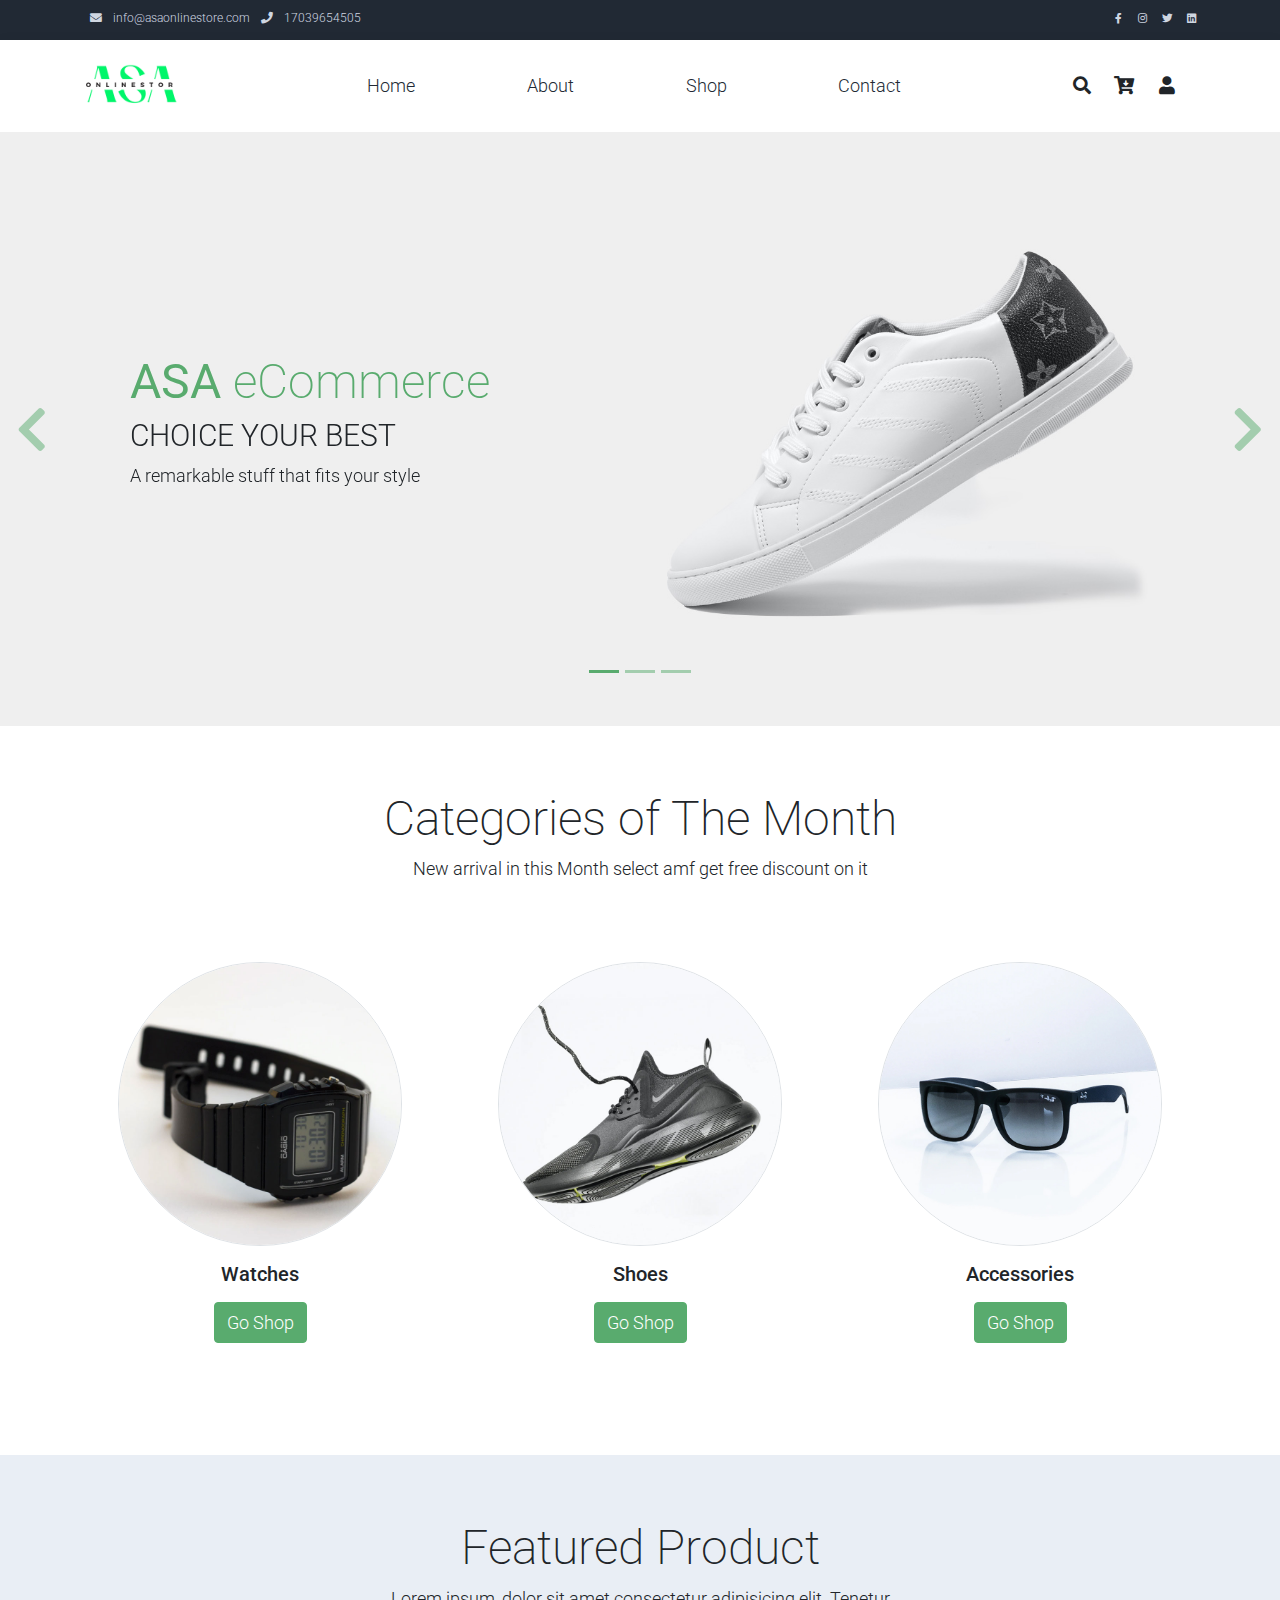
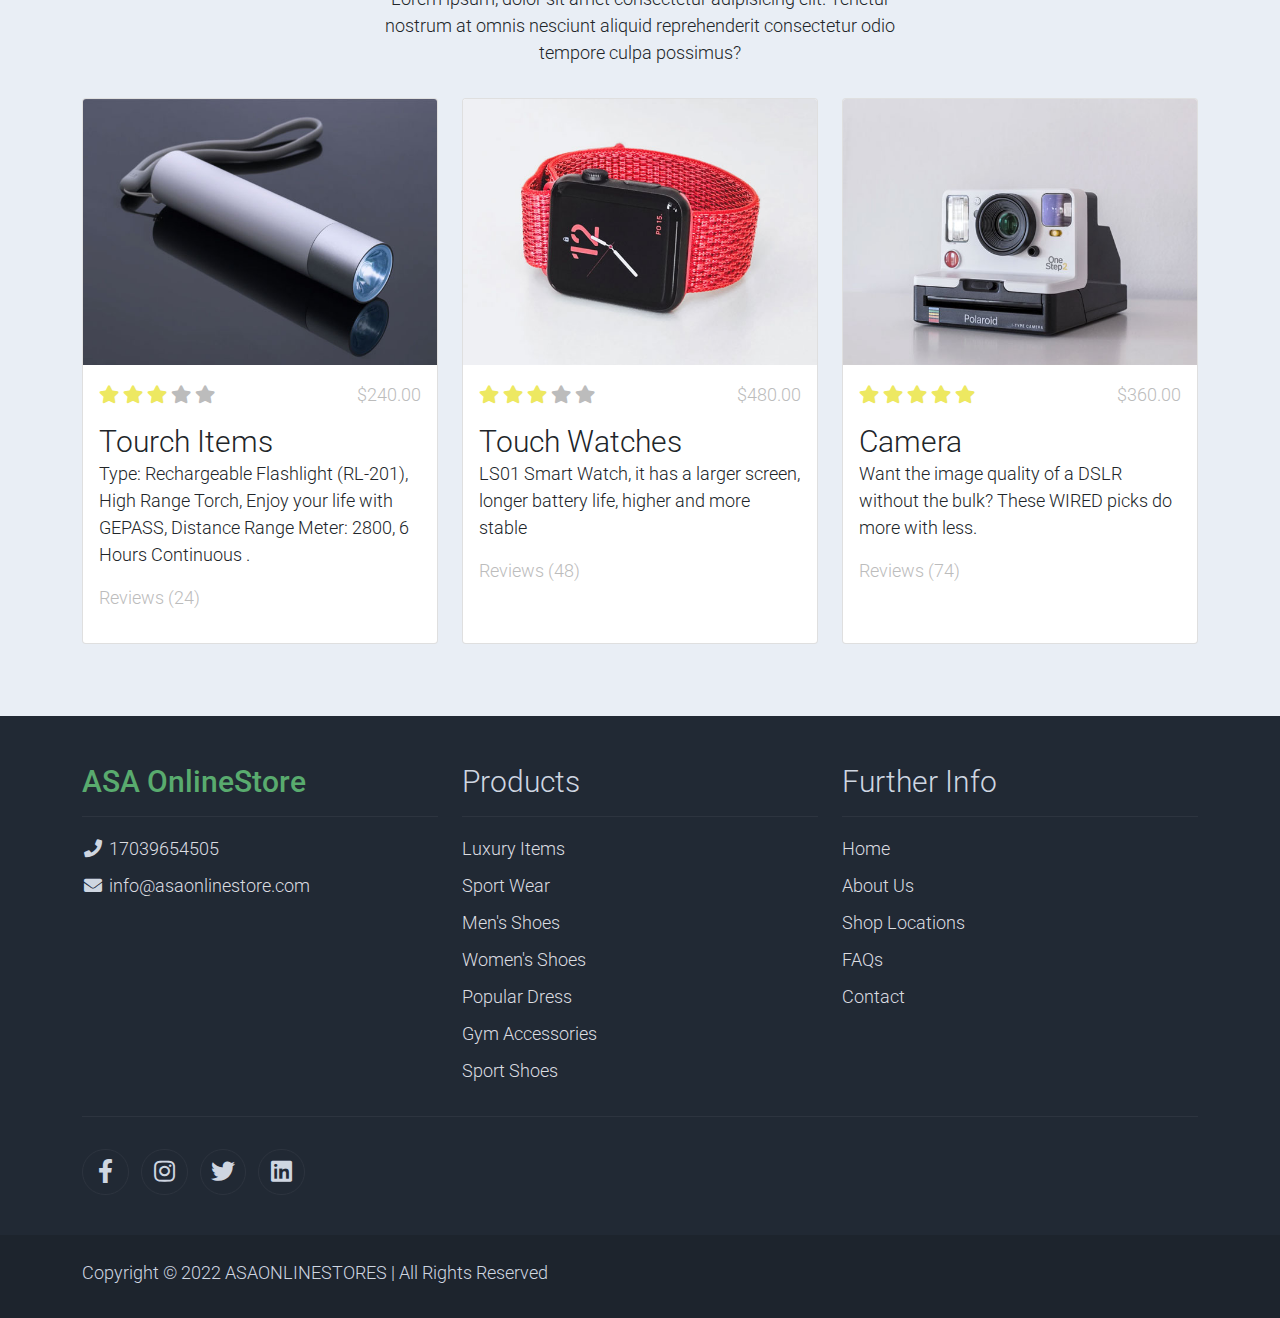
==== index.html @ 22f28e33 "Add files via upload" ====
<!DOCTYPE html>
<html lang="en">

<head>
    <meta charset="utf-8">
    <meta name="viewport" content="width=device-width, initial-scale=1">

    <link rel="apple-touch-icon" href="assets/img/apple-icon.png">
    <link rel="shortcut icon" type="image/x-icon" href="assets/img/favicon.ico">

    <link rel="stylesheet" href="assets/css/bootstrap.min.css">
    <link rel="stylesheet" href="assets/css/templatemo.css">
    <link rel="stylesheet" href="assets/css/custom.css">

    <!-- Load fonts style after rendering the layout styles -->
    <link rel="stylesheet"
        href="https://fonts.googleapis.com/css2?family=Roboto:wght@100;200;300;400;500;700;900&display=swap">
    <link rel="stylesheet" href="assets/css/fontawesome.min.css">
    <title>ASA Shop eCommerce </title>
</head>

<body>
    <!-- Start Top Nav -->
    <nav class="navbar navbar-expand-lg bg-dark navbar-light d-none d-lg-block" id="templatemo_nav_top">
        <div class="container text-light">
            <div class="w-100 d-flex justify-content-between">
                <div>
                    <i class="fa fa-envelope mx-2"></i>
                    <a class="navbar-sm-brand text-light text-decoration-none"
                        href="mailto:info@company.com">info@asaonlinestore.com</a>
                    <i class="fa fa-phone mx-2"></i>
                    <a class="navbar-sm-brand text-light text-decoration-none" href="tel:010-020-0340">17039654505</a>
                </div>
                <div>
                    <a class="text-light" href="#" target="_blank" rel="sponsored"><i
                            class="fab fa-facebook-f fa-sm fa-fw me-2"></i></a>
                    <a class="text-light" href="#" target="_blank"><i class="fab fa-instagram fa-sm fa-fw me-2"></i></a>
                    <a class="text-light" href="#" target="_blank"><i class="fab fa-twitter fa-sm fa-fw me-2"></i></a>
                    <a class="text-light" href="#" target="_blank"><i class="fab fa-linkedin fa-sm fa-fw"></i></a>
                </div>
            </div>
        </div>
    </nav>
    <!-- Close Top Nav -->


    <!-- Header -->
    <nav class="navbar navbar-expand-lg navbar-light shadow">
        <div class="container d-flex justify-content-between align-items-center">

            <a class="navbar-brand text-success logo h1 align-self-center" href="index.html">
                <img id="img" src="assets/img/apple-icon.png" alt="">
            </a>

            <button class="navbar-toggler border-0" type="button" data-bs-toggle="collapse"
                data-bs-target="#templatemo_main_nav" aria-controls="navbarSupportedContent" aria-expanded="false"
                aria-label="Toggle navigation">
                <span class="navbar-toggler-icon"></span>
            </button>

            <div class="align-self-center collapse navbar-collapse flex-fill  d-lg-flex justify-content-lg-between"
                id="templatemo_main_nav">
                <div class="flex-fill">
                    <ul class="nav navbar-nav d-flex justify-content-between mx-lg-auto">
                        <li class="nav-item">
                            <a class="nav-link" href="index.html">Home</a>
                        </li>
                        <li class="nav-item">
                            <a class="nav-link" href="about.html">About</a>
                        </li>
                        <li class="nav-item">
                            <a class="nav-link" href="shop.html">Shop</a>
                        </li>
                        <li class="nav-item">
                            <a class="nav-link" href="contact.html">Contact</a>
                        </li>
                    </ul>
                </div>
                <div class="navbar align-self-center d-flex">
                    <div class="d-lg-none flex-sm-fill mt-3 mb-4 col-7 col-sm-auto pr-3">
                        <div class="input-group">
                            <input type="text" class="form-control" id="inputMobileSearch" placeholder="Search ...">
                            <div class="input-group-text">
                                <i class="fa fa-fw fa-search"></i>
                            </div>
                        </div>
                    </div>
                    <a class="nav-icon d-none d-lg-inline" href="#" data-bs-toggle="modal"
                        data-bs-target="#templatemo_search">
                        <i class="fa fa-fw fa-search text-dark mr-2"></i>
                    </a>
                    <a class="nav-icon position-relative text-decoration-none" href="#">
                        <i class="fa fa-fw fa-cart-arrow-down text-dark mr-1"></i>
                        <span
                            class="position-absolute top-0 left-100 translate-middle badge rounded-pill bg-light text-dark"></span>
                    </a>
                    <a class="nav-icon position-relative text-decoration-none" href="#">
                        <i class="fa fa-fw fa-user text-dark mr-3"></i>
                        <span
                            class="position-absolute top-0 left-100 translate-middle badge rounded-pill bg-light text-dark"></span>
                    </a>
                </div>
            </div>

        </div>
    </nav>
    <!-- Close Header -->

    <!-- Modal -->
    <div class="modal fade bg-white" id="templatemo_search" tabindex="-1" role="dialog"
        aria-labelledby="exampleModalLabel" aria-hidden="true">
        <div class="modal-dialog modal-lg" role="document">
            <div class="w-100 pt-1 mb-5 text-right">
                <button type="button" class="btn-close" data-bs-dismiss="modal" aria-label="Close"></button>
            </div>
            <form action="" method="get" class="modal-content modal-body border-0 p-0">
                <div class="input-group mb-2">
                    <input type="text" class="form-control" id="inputModalSearch" name="q" placeholder="Search ...">
                    <button type="submit" class="input-group-text bg-success text-light">
                        <i class="fa fa-fw fa-search text-white"></i>
                    </button>
                </div>
            </form>
        </div>
    </div>



    <!-- Start Banner Hero -->
    <div id="template-mo-zay-hero-carousel" class="carousel slide" data-bs-ride="carousel">
        <ol class="carousel-indicators">
            <li data-bs-target="#template-mo-zay-hero-carousel" data-bs-slide-to="0" class="active"></li>
            <li data-bs-target="#template-mo-zay-hero-carousel" data-bs-slide-to="1"></li>
            <li data-bs-target="#template-mo-zay-hero-carousel" data-bs-slide-to="2"></li>
        </ol>
        <div class="carousel-inner">
            <div class="carousel-item active">
                <div class="container">
                    <div class="row p-5">
                        <div class="mx-auto col-md-8 col-lg-6 order-lg-last">
                            <img class="img-fluid" src="assets/img/banner_img_01.jpg" alt="">
                        </div>
                        <div class="col-lg-6 mb-0 d-flex align-items-center">
                            <div class="text-align-left align-self-center">
                                <h1 class="h1 text-success"><b>ASA</b> eCommerce</h1>
                                <h3 class="h2">CHOICE YOUR BEST</h3>
                                <p>
                                     A remarkable stuff that fits your style
                                </p>
                            </div>
                        </div>
                    </div>
                </div>
            </div>
            <div class="carousel-item">
                <div class="container">
                    <div class="row p-5">
                        <div class="mx-auto col-md-8 col-lg-6 order-lg-last">
                            <img class="img-fluid" src="assets/img/banner_img_02.jpg" alt="">
                        </div>
                        <div class="col-lg-6 mb-0 d-flex align-items-center">
                            <div class="text-align-left">
                                <h1 class="h1">Want more? One trial,</h1>
                                <h3 class="h2">3 products delivered.</h3>
                                <p>
                                    Need a cleanser and moisturizer?
                                    Ours are pH‑balanced—and come free with your trial box. Everything your skin wants
                                    in one stupid-simple set.
                                </p>
                            </div>
                        </div>
                    </div>
                </div>
            </div>
            <div class="carousel-item">
                <div class="container">
                    <div class="row p-5">
                        <div class="mx-auto col-md-8 col-lg-6 order-lg-last">
                            <img class="img-fluid" src="assets/img/banner_img_03.jpg" alt="">
                        </div>
                        <div class="col-lg-6 mb-0 d-flex align-items-center">
                            <div class="text-align-left">
                                <h1 class="h1">Lights Scartterd</h1>
                                <h3 class="h2">Bring It into Your Life </h3>
                                <p>

                                    The Romans introduced a new system of manufacturing terra-cotta lamps, using two
                                    molds and then joining the parts together. In metal, shapes became more complex
                                </p>
                            </div>
                        </div>
                    </div>
                </div>
            </div>
        </div>
        <a class="carousel-control-prev text-decoration-none w-auto ps-3" href="#template-mo-zay-hero-carousel"
            role="button" data-bs-slide="prev">
            <i class="fas fa-chevron-left"></i>
        </a>
        <a class="carousel-control-next text-decoration-none w-auto pe-3" href="#template-mo-zay-hero-carousel"
            role="button" data-bs-slide="next">
            <i class="fas fa-chevron-right"></i>
        </a>
    </div>
    <!-- End Banner Hero -->


    <!-- Start Categories of The Month -->
    <section class="container py-5">
        <div class="row text-center pt-3">
            <div class="col-lg-6 m-auto">
                <h1 class="h1">Categories of The Month</h1>
                <p>New arrival in this Month select amf get free discount on it
                </p>
            </div>
        </div>
        <div class="row">
            <div class="col-12 col-md-4 p-5 mt-3">
                <a href="#"><img src="assets/img/category_img_01.jpg" class="rounded-circle img-fluid border"></a>
                <h5 class="text-center mt-3 mb-3">Watches</h5>
                <p class="text-center"><a class="btn btn-success">Go Shop</a></p>
            </div>
            <div class="col-12 col-md-4 p-5 mt-3">
                <a href="#"><img src="assets/img/category_img_02.jpg" class="rounded-circle img-fluid border"></a>
                <h2 class="h5 text-center mt-3 mb-3">Shoes</h2>
                <p class="text-center"><a class="btn btn-success">Go Shop</a></p>
            </div>
            <div class="col-12 col-md-4 p-5 mt-3">
                <a href="#"><img src="assets/img/category_img_03.jpg" class="rounded-circle img-fluid border"></a>
                <h2 class="h5 text-center mt-3 mb-3">Accessories</h2>
                <p class="text-center"><a class="btn btn-success">Go Shop</a></p>
            </div>
        </div>
    </section>
    <!-- End Categories of The Month -->


    <!-- Start Featured Product -->
    <section class="bg-light">
        <div class="container py-5">
            <div class="row text-center py-3">
                <div class="col-lg-6 m-auto">
                    <h1 class="h1">Featured Product</h1>
                    <p>
                        Lorem ipsum, dolor sit amet consectetur adipisicing elit. Tenetur nostrum at omnis nesciunt
                        aliquid reprehenderit consectetur odio tempore culpa possimus?
                    </p>
                </div>
            </div>
            <div class="row">
                <div class="col-12 col-md-4 mb-4">
                    <div class="card h-100">
                        <a href="shop-single.html">
                            <img src="assets/img/feature_prod_01.jpg" class="card-img-top" alt="...">
                        </a>
                        <div class="card-body">
                            <ul class="list-unstyled d-flex justify-content-between">
                                <li>
                                    <i class="text-warning fa fa-star"></i>
                                    <i class="text-warning fa fa-star"></i>
                                    <i class="text-warning fa fa-star"></i>
                                    <i class="text-muted fa fa-star"></i>
                                    <i class="text-muted fa fa-star"></i>
                                </li>
                                <li class="text-muted text-right">$240.00</li>
                            </ul>
                            <a href="shop-single.html" class="h2 text-decoration-none text-dark">Tourch Items</a>
                            <p class="card-text">
                                Type: Rechargeable Flashlight (RL-201), High Range Torch, Enjoy your life with GEPASS, Distance Range Meter: 2800, 6 Hours Continuous .
                            </p>
                            <p class="text-muted">Reviews (24)</p>
                        </div>
                    </div>
                </div>
                <div class="col-12 col-md-4 mb-4">
                    <div class="card h-100">
                        <a href="shop-single.html">
                            <img src="assets/img/feature_prod_02.jpg" class="card-img-top" alt="...">
                        </a>
                        <div class="card-body">
                            <ul class="list-unstyled d-flex justify-content-between">
                                <li>
                                    <i class="text-warning fa fa-star"></i>
                                    <i class="text-warning fa fa-star"></i>
                                    <i class="text-warning fa fa-star"></i>
                                    <i class="text-muted fa fa-star"></i>
                                    <i class="text-muted fa fa-star"></i>
                                </li>
                                <li class="text-muted text-right">$480.00</li>
                            </ul>
                            <a href="shop-single.html" class="h2 text-decoration-none text-dark">Touch Watches</a>
                            <p class="card-text">
                                LS01 Smart Watch, it has a larger screen, longer battery life, higher and more stable
                            </p>
                            <p class="text-muted">Reviews (48)</p>
                        </div>
                    </div>
                </div>
                <div class="col-12 col-md-4 mb-4">
                    <div class="card h-100">
                        <a href="shop-single.html">
                            <img src="assets/img/feature_prod_03.jpg" class="card-img-top" alt="...">
                        </a>
                        <div class="card-body">
                            <ul class="list-unstyled d-flex justify-content-between">
                                <li>
                                    <i class="text-warning fa fa-star"></i>
                                    <i class="text-warning fa fa-star"></i>
                                    <i class="text-warning fa fa-star"></i>
                                    <i class="text-warning fa fa-star"></i>
                                    <i class="text-warning fa fa-star"></i>
                                </li>
                                <li class="text-muted text-right">$360.00</li>
                            </ul>
                            <a href="shop-single.html" class="h2 text-decoration-none text-dark">Camera</a>
                            <p class="card-text">
                                Want the image quality of a DSLR without the bulk? These WIRED picks do more with less.                            </p>
                            <p class="text-muted">Reviews (74)</p>
                        </div>
                    </div>
                </div>
            </div>
        </div>
    </section>
    <!-- End Featured Product -->


    <!-- Start Footer -->
    <footer class="bg-dark" id="tempaltemo_footer">
        <div class="container">
            <div class="row">

                <div class="col-md-4 pt-5">
                    <h2 class="h2 text-success border-bottom pb-3 border-light logo">ASA OnlineStore</h2>
                    <ul class="list-unstyled text-light footer-link-list">
                        <li>
                            <i class="fa fa-phone fa-fw"></i>
                            <a class="text-decoration-none" href="tel:010-020-0340">17039654505</a>
                        </li>
                        <li>
                            <i class="fa fa-envelope fa-fw"></i>
                            <a class="text-decoration-none" href="mailto:info@company.com">info@asaonlinestore.com</a>
                        </li>
                    </ul>
                </div>

                <div class="col-md-4 pt-5">
                    <h2 class="h2 text-light border-bottom pb-3 border-light">Products</h2>
                    <ul class="list-unstyled text-light footer-link-list">
                        <li><a class="text-decoration-none" href="#">Luxury Items</a></li>
                        <li><a class="text-decoration-none" href="#">Sport Wear</a></li>
                        <li><a class="text-decoration-none" href="#">Men's Shoes</a></li>
                        <li><a class="text-decoration-none" href="#">Women's Shoes</a></li>
                        <li><a class="text-decoration-none" href="#">Popular Dress</a></li>
                        <li><a class="text-decoration-none" href="#">Gym Accessories</a></li>
                        <li><a class="text-decoration-none" href="#">Sport Shoes</a></li>
                    </ul>
                </div>

                <div class="col-md-4 pt-5">
                    <h2 class="h2 text-light border-bottom pb-3 border-light">Further Info</h2>
                    <ul class="list-unstyled text-light footer-link-list">
                        <li><a class="text-decoration-none" href="index.html">Home</a></li>
                        <li><a class="text-decoration-none" href="about.html">About Us</a></li>
                        <li><a class="text-decoration-none" href="#">Shop Locations</a></li>
                        <li><a class="text-decoration-none" href="contact.html">FAQs</a></li>
                        <li><a class="text-decoration-none" href="contact.html">Contact</a></li>
                    </ul>
                </div>

            </div>

            <div class="row text-light mb-4">
                <div class="col-12 mb-3">
                    <div class="w-100 my-3 border-top border-light"></div>
                </div>
                <div class="col-auto me-auto">
                    <ul class="list-inline text-left footer-icons">
                        <li class="list-inline-item border border-light rounded-circle text-center">
                            <a class="text-light text-decoration-none" href=""><i
                                    class="fab fa-facebook-f fa-lg fa-fw"></i></a>
                        </li>
                        <li class="list-inline-item border border-light rounded-circle text-center">
                            <a class="text-light text-decoration-none" target="" href=""><i
                                    class="fab fa-instagram fa-lg fa-fw"></i></a>
                        </li>
                        <li class="list-inline-item border border-light rounded-circle text-center">
                            <a class="text-light text-decoration-none" target="" href=""><i
                                    class="fab fa-twitter fa-lg fa-fw"></i></a>
                        </li>
                        <li class="list-inline-item border border-light rounded-circle text-center">
                            <a class="text-light text-decoration-none" target="" href=""><i
                                    class="fab fa-linkedin fa-lg fa-fw"></i></a>
                        </li>
                    </ul>
                </div>

            </div>
        </div>
        </div>

        <div class="w-100 bg-black py-3">
            <div class="container">
                <div class="row pt-2">
                    <div class="col-12">
                        <p class="text-left text-light">
                            Copyright &copy; 2022 ASAONLINESTORES
                            | All Rights Reserved
                        </p>
                    </div>
                </div>
            </div>
        </div>

    </footer>
    <!-- End Footer -->

    <!-- Start Script -->
    <script src="assets/js/jquery-1.11.0.min.js"></script>
    <script src="assets/js/jquery-migrate-1.2.1.min.js"></script>
    <script src="assets/js/bootstrap.bundle.min.js"></script>
    <script src="assets/js/templatemo.js"></script>
    <script src="assets/js/custom.js"></script>
    <!-- End Script -->
</body>

</html>
---- assets/css/templatemo.css ----
/*

TemplateMo 559 Zay Shop

https://templatemo.com/tm-559-zay-shop

---------------------------------------------
Table of contents
------------------------------------------------
1. Typography
2. General
3. Nav
4. Hero Carousel
5. Accordion
6. Shop
7. Product
8. Carousel Hero
9. Carousel Brand
10. Services
11. Contact map
12. Footer
13. Small devices (landscape phones, 576px and up)
14. Medium devices (tablets, 768px and up)
15. Large devices (desktops, 992px and up)
16. Extra large devices (large desktops, 1200px and up)
--------------------------------------------- */




/* Typography */
body, ul, li, p, a, label, input, div {
  font-family: 'Roboto', sans-serif;
  font-size: 18px !important;
  font-weight: 300 !important;
}
.h1 {
  font-family: 'Roboto', sans-serif;
  font-size: 48px !important;
  font-weight: 200 !important;
}
.h2 {
  font-family: 'Roboto', sans-serif;
  font-size: 30px !important;
  font-weight: 300;
}
.h3 {
  font-family: 'Roboto', sans-serif;
  font-size: 22px !important;
}
/* General */
.logo { font-weight: 500 !important;}
.text-warning {  color: #ede861 !important;}
.text-muted { color: #bcbcbc !important;}
.text-success { color: #59ab6e !important;}
.text-light { color: #cfd6e1 !important;}
.bg-dark { background-color: #212934 !important;}
.bg-light { background-color: #e9eef5 !important;}
.bg-black { background-color: #1d242d !important;}
.bg-success { background-color: #59ab6e !important;}
.btn-success {
  background-color: #59ab6e !important;
  border-color: #56ae6c !important;
}
.pagination .page-link:hover {color: #000;}
.pagination .page-link:hover, .pagination .page-link.active {
  background-color: #69bb7e;
  color: #fff;
}
/* Nav */
#templatemo_nav_top { min-height: 40px;}
#templatemo_nav_top * { font-size: .9em !important;}
#templatemo_main_nav a { color: #212934;}
#templatemo_main_nav a:hover { color: #69bb7e;}
#templatemo_main_nav .navbar .nav-icon { margin-right: 20px;}

#img{
  width: 100px;
}



/* Hero Carousel */
#template-mo-zay-hero-carousel { background: #efefef !important;}
/* Accordion */
.templatemo-accordion a { color: #000;}
.templatemo-accordion a:hover { color: #333d4a;}
/* Shop */
.shop-top-menu a:hover { color: #69bb7e !important;}
/* Product */
.product-wap { box-shadow: 0px 5px 10px 0px rgba(0, 0, 0, 0.10);}
.product-wap .product-color-dot.color-dot-red { background:#f71515;}
.product-wap .product-color-dot.color-dot-blue { background:#6db4fe;}
.product-wap .product-color-dot.color-dot-black { background:#000000;}
.product-wap .product-color-dot.color-dot-light { background:#e0e0e0;}
.product-wap .product-color-dot.color-dot-green { background:#0bff7e;}
.card.product-wap .card .product-overlay {
  background: rgba(0,0,0,.2);
  visibility: hidden;
  opacity: 0;
  transition: .3s;
}
.card.product-wap:hover .card .product-overlay {
  visibility: visible;
  opacity: 1;
}
.card.product-wap a { color: #000;}
#carousel-related-product .slick-slide:focus { outline: none !important;}
#carousel-related-product .slick-dots li button:before {
  font-size: 15px;
  margin-top: 20px;
}
/* Brand */
.brand-img {
  filter: grayscale(100%);
  opacity: 0.5;
  transition: .5s;
}
.brand-img:hover {
  filter: grayscale(0%);
  opacity: 1;
}
/* Carousel Hero */
#template-mo-zay-hero-carousel .carousel-indicators li {
  margin-top: -50px;
  background-color: #59ab6e;
}
#template-mo-zay-hero-carousel .carousel-control-next i,
#template-mo-zay-hero-carousel .carousel-control-prev i {
  color: #59ab6e !important;
  font-size: 2.8em !important;
}
/* Carousel Brand */
.tempaltemo-carousel .h1 {
  font-size: .5em !important;
  color: #000 !important;
}
/* Services */
.services-icon-wap {transition: .3s;}
.services-icon-wap:hover, .services-icon-wap:hover i {color: #fff;}
.services-icon-wap:hover {background: #69bb7e;}
/* Contact map */
.leaflet-control a, .leaflet-control { font-size: 10px !important;}
.form-control { border: 1px solid #e8e8e8;}
/* Footer */
#tempaltemo_footer a { color: #dcdde1;}
#tempaltemo_footer a:hover { color: #68bb7d;}
#tempaltemo_footer ul.footer-link-list li { padding-top: 10px;}
#tempaltemo_footer ul.footer-icons li {
  width: 2.6em;
  height: 2.6em;
  line-height: 2.6em;
}
#tempaltemo_footer ul.footer-icons li:hover {
  background-color: #cfd6e1;
  transition: .5s;
}
#tempaltemo_footer ul.footer-icons li:hover i {
  color: #212934;
  transition: .5s;
}
#tempaltemo_footer .border-light { border-color: #2d343f !important;}
/*
// Extra small devices (portrait phones, less than 576px)
// No media query since this is the default in Bootstrap
*/
/* Small devices (landscape phones, 576px and up)*/
.product-wap .h3, .product-wap li, .product-wap i, .product-wap p {
  font-size: 12px !important;
}
.product-wap .product-color-dot {
  width: 6px;
  height: 6px;
}

@media (min-width: 576px) {
  .tempaltemo-carousel .h1 { font-size: 1em !important;}
}

/*// Medium devices (tablets, 768px and up)*/
@media (min-width: 768px) {
  #templatemo_main_nav .navbar-nav {max-width: 450px;}
 }

/* Large devices (desktops, 992px and up)*/
@media (min-width: 992px) {
  #templatemo_main_nav .navbar-nav {max-width: 550px;}
  #template-mo-zay-hero-carousel .carousel-item {min-height: 30rem !important;}
  .product-wap .h3, .product-wap li, .product-wap i, .product-wap p {font-size: 18px !important;}
  .product-wap .product-color-dot {
    width: 12px;
    height: 12px;
  }
}

/* Extra large devices (large desktops, 1200px and up)*/
@media (min-width: 1200px) {}
---- assets/css/custom.css ----
/*
Custom Css
*/
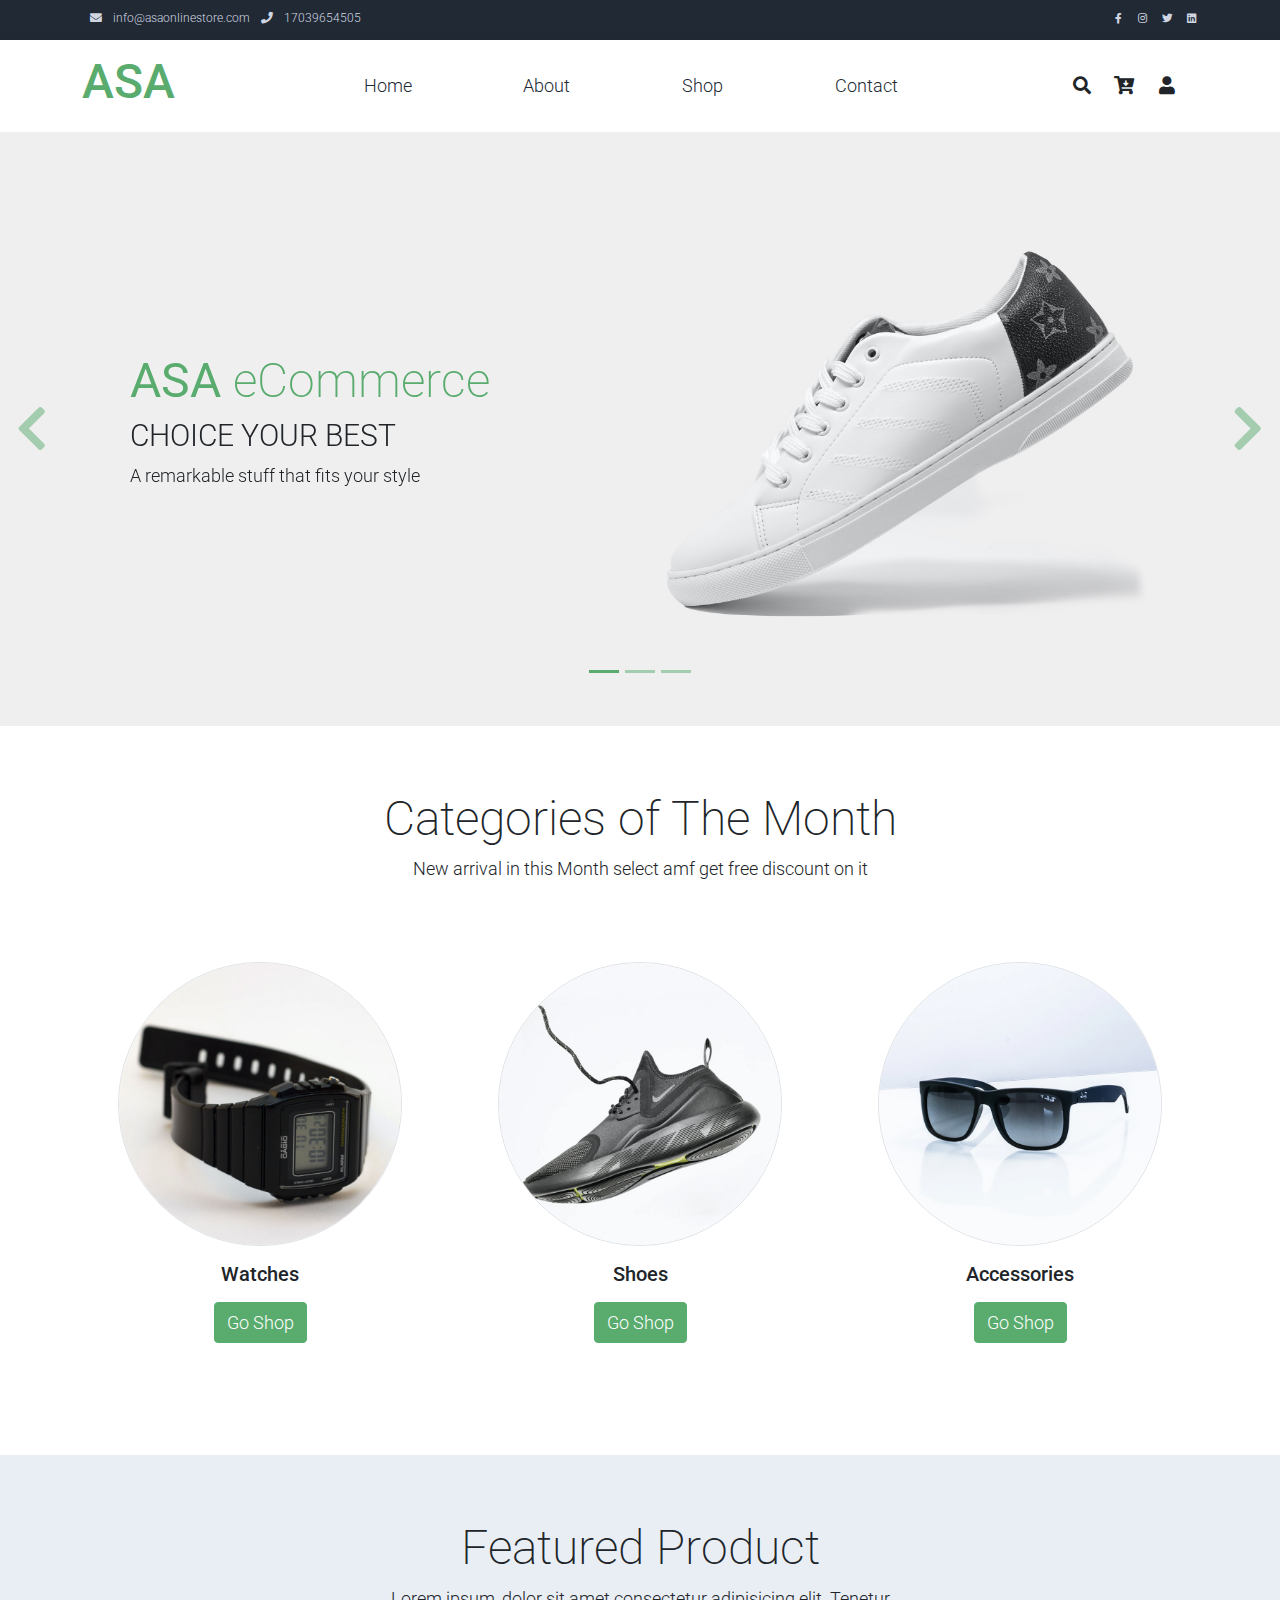
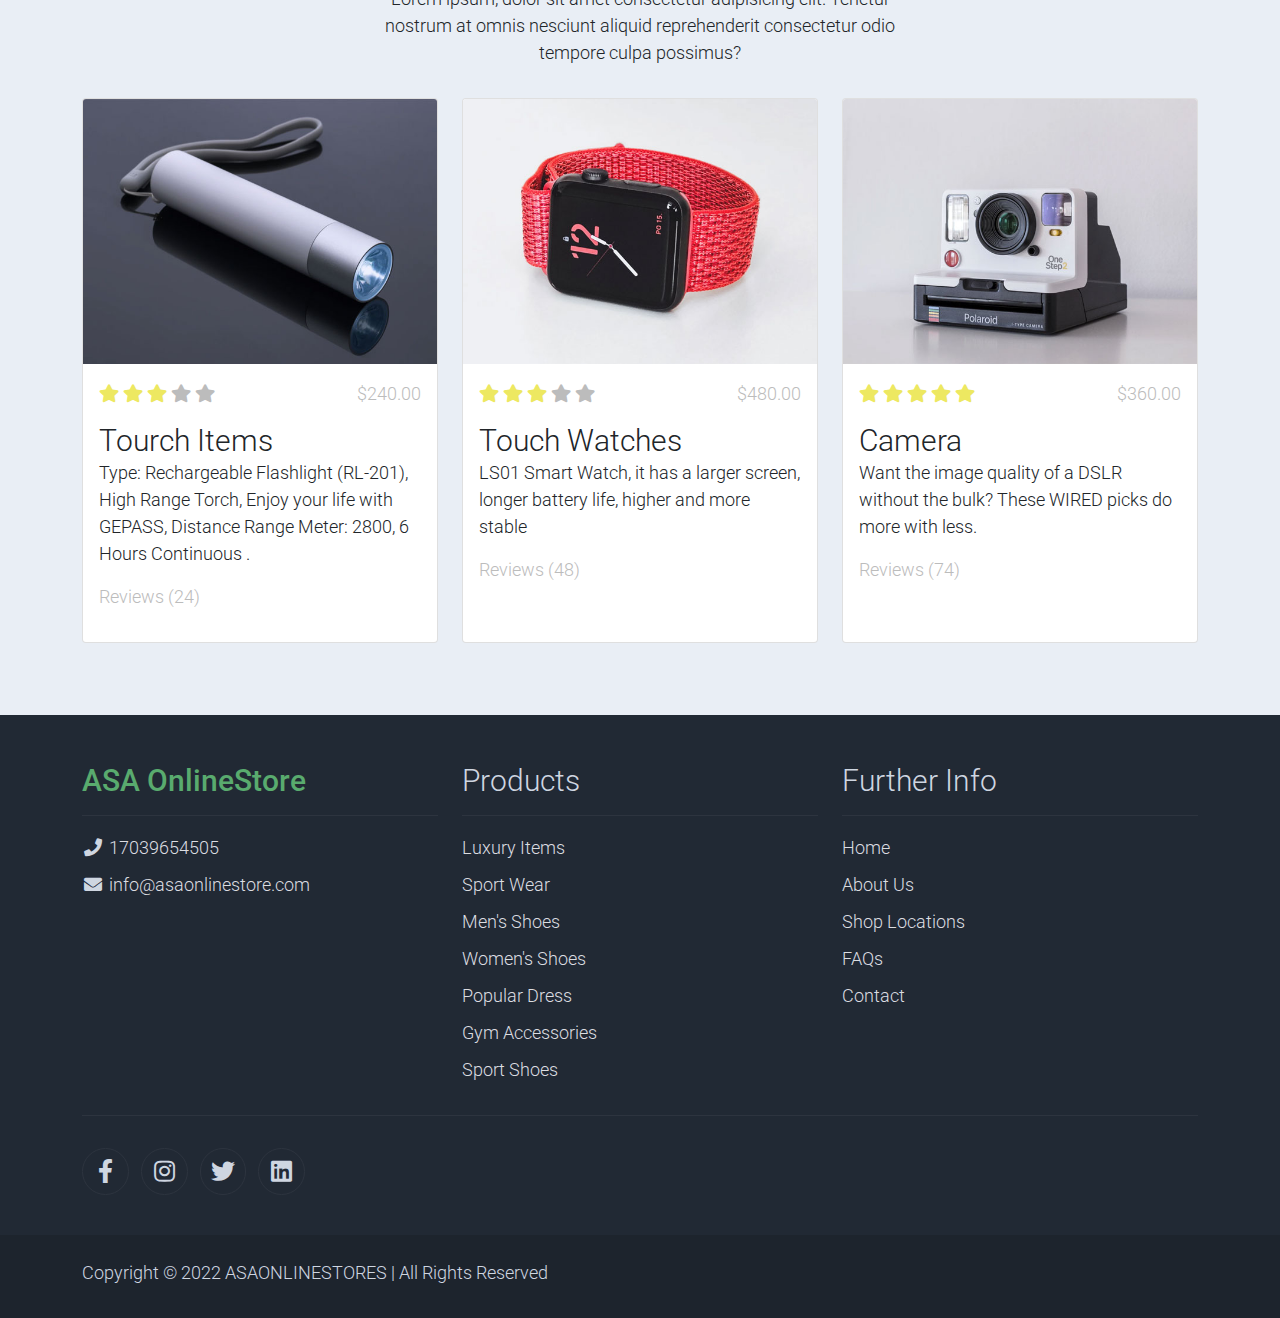
==== commit a4ebd021: "Update index.html" ====
--- a/index.html
+++ b/index.html
@@ -49,7 +49,7 @@
         <div class="container d-flex justify-content-between align-items-center">
 
             <a class="navbar-brand text-success logo h1 align-self-center" href="index.html">
-                <img id="img" src="assets/img/apple-icon.png" alt="">
+                ASA 
             </a>
 
             <button class="navbar-toggler border-0" type="button" data-bs-toggle="collapse"
@@ -424,4 +424,4 @@
     <!-- End Script -->
 </body>
 
-</html>+</html>
